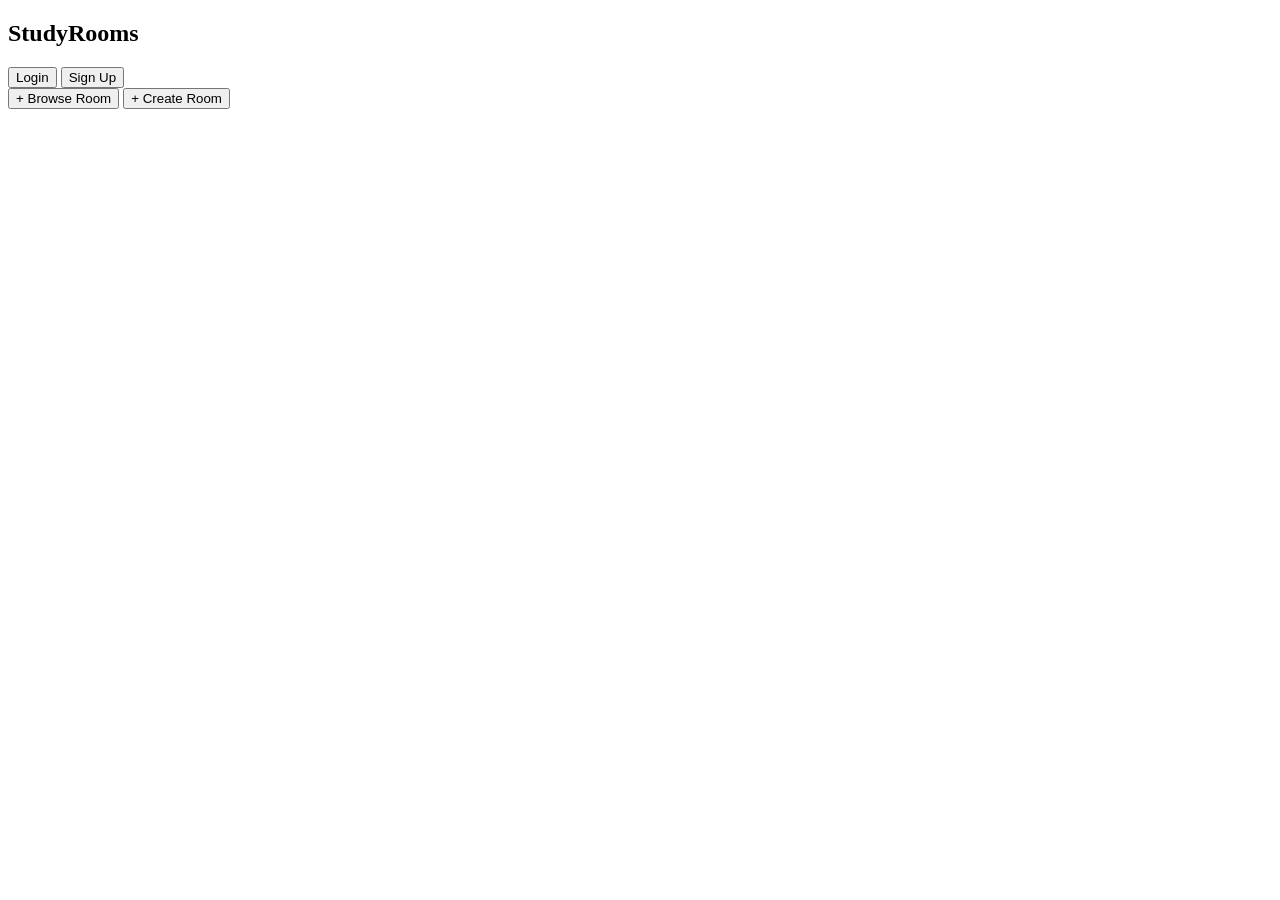
==== index.html @ 8cd2168c "add cors middleware" ====
<!DOCTYPE html>
<html lang="en">
<head>
    <meta charset="UTF-8">
    <meta name="viewport" content="width=device-width, initial-scale=1.0">
    <title>StudyRooms</title>
    <link rel="stylesheet" href="style.css">
</head>
<body>
    <nav>
        <h1>StudyRooms</h1>
        <div>
            <button onclick="window.location.href='login.html'">Login</button>
            <button onclick="window.location.href='signup.html'">Sign Up</button>
        </div>       
    </nav>
    
    <main>
        <button id="browseroombtn">+ Browse Room</button>
        <button id="createroombtn">+ Create Room</button>
    </main>
    <section id="roomsSection" style="display:none">
    <input type="text" id="searchInput" placeholder="Search rooms...">
    <div id="roomsContainer"></div>
    </section>
    <script src="app.js"></script>
</body>
</html>
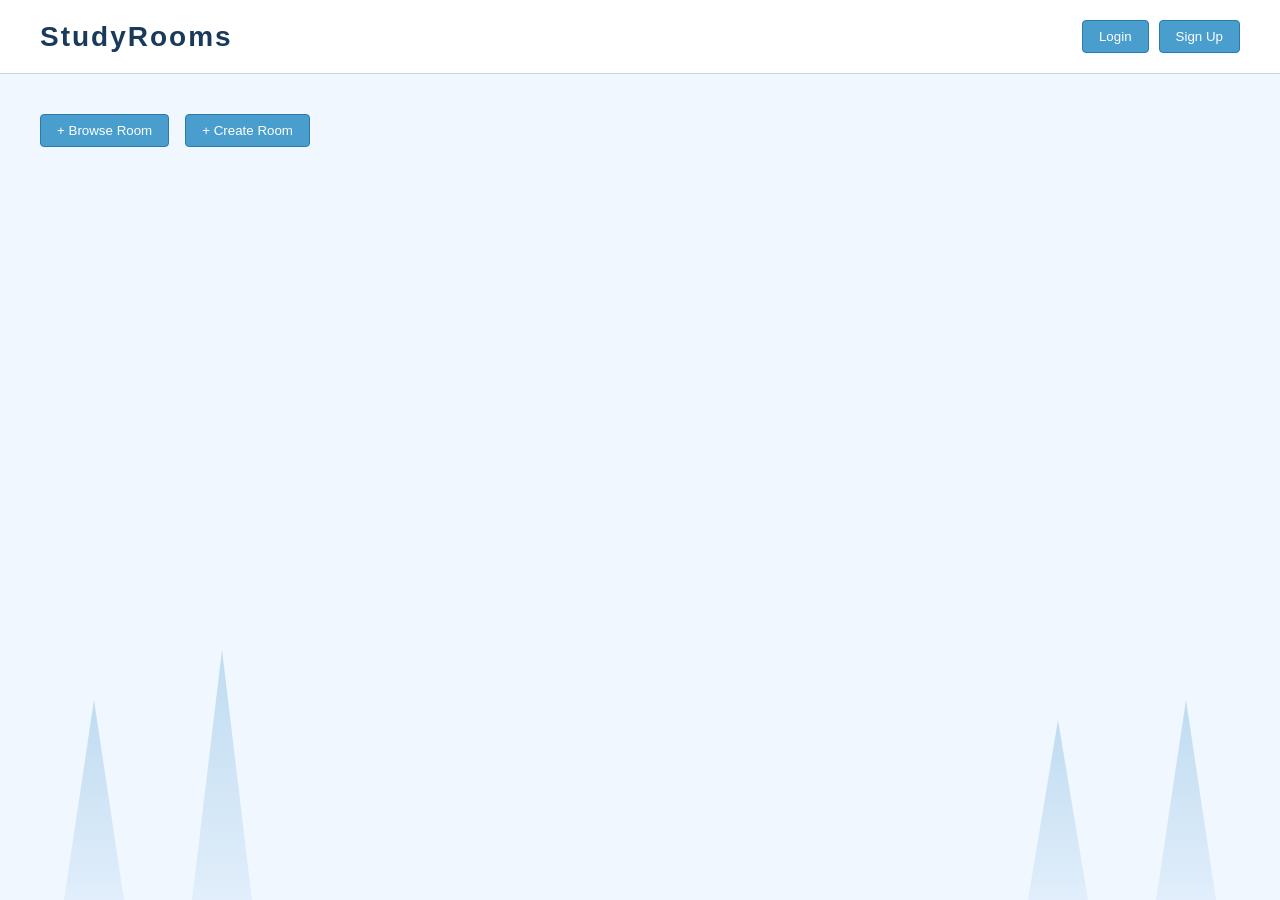
==== commit b207e7c1: "change in endpoints for adding roomembers visibility" ====
--- a/index.html
+++ b/index.html
@@ -23,6 +23,17 @@
     <input type="text" id="searchInput" placeholder="Search rooms...">
     <div id="roomsContainer"></div>
     </section>
+    <div id="createroommodal" style="display:none">
+        <h2> create a room </h2>
+        <input type="text" id="roomtitle" placeholder="Room Title">
+        <input type="text" id="roomdescription" placeholder="Description (optional)">
+        <button id="submitroombtn">Create</button>
+        <button id="closemodalbtn">Cancel</button>
+    </div>
+    <div class="tree" style="left: 5%; animation-delay: 0s;"></div>
+<div class="tree" style="left: 15%; animation-delay: 0.5s; height: 250px;"></div>
+<div class="tree" style="right: 5%; animation-delay: 1s;"></div>
+<div class="tree" style="right: 15%; animation-delay: 1.5s; height: 180px;"></div>
     <script src="app.js"></script>
 </body>
 </html>
--- a/style.css
+++ b/style.css
@@ -0,0 +1,146 @@
+* {
+    margin: 0;
+    padding: 0;
+    box-sizing: border-box;
+}
+
+body {
+    background-color: #f0f7ff;
+    color: #1a3a5c;
+    font-family: 'Segoe UI', sans-serif;
+    min-height: 100vh;
+}
+
+h1, h2, h3 {
+    color: #1a3a5c;
+}
+
+button {
+    background-color: #4a9ece;
+    color: #ffffff;
+    border: 1px solid #2a7aae;
+    padding: 8px 16px;
+    cursor: pointer;
+    border-radius: 4px;
+}
+
+button:hover {
+    background-color: #2a7aae;
+    color: #ffffff;
+}
+
+input {
+    background-color: #ffffff;
+    color: #1a3a5c;
+    border: 1px solid #4a9ece;
+    padding: 8px;
+    border-radius: 4px;
+}
+
+nav {
+    display: flex;
+    justify-content: space-between;
+    align-items: center;
+    padding: 20px 40px;
+    border-bottom: 1px solid #c0d8f0;
+    background-color: #ffffff;
+}
+
+nav h1 {
+    font-size: 28px;
+    letter-spacing: 2px;
+}
+
+nav div {
+    display: flex;
+    gap: 10px;
+}
+
+main {
+    padding: 40px;
+    display: flex;
+    gap: 16px;
+}
+
+#roomsSection {
+    padding: 20px 40px;
+}
+
+#searchInput {
+    width: 100%;
+    padding: 12px;
+    margin-bottom: 20px;
+    font-size: 16px;
+}
+
+#roomsContainer {
+    display: grid;
+    grid-template-columns: repeat(auto-fill, minmax(250px, 1fr));
+    gap: 20px;
+}
+
+#roomsContainer div {
+    background-color: #ffffff;
+    border: 1px solid #c0d8f0;
+    border-radius: 8px;
+    padding: 20px;
+    transition: border-color 0.3s;
+    box-shadow: 0 2px 8px rgba(74, 158, 206, 0.1);
+}
+
+#roomsContainer div:hover {
+    border-color: #4a9ece;
+    box-shadow: 0 4px 16px rgba(74, 158, 206, 0.2);
+}
+
+@keyframes sway {
+    0%, 100% { transform: translateX(0px); }
+    50% { transform: translateX(15px); }
+}
+
+.tree {
+    position: fixed;
+    bottom: 0;
+    width: 60px;
+    height: 200px;
+    background: linear-gradient(to top, #c0d8f0, #4a9ece);
+    clip-path: polygon(50% 0%, 0% 100%, 100% 100%);
+    animation: sway 4s ease-in-out infinite;
+    z-index: -1;
+    opacity: 0.3;
+}
+.auth-container {
+    display: flex;
+    justify-content: center;
+    align-items: center;
+    min-height: 100vh;
+}
+
+.auth-box {
+    background-color: #ffffff;
+    padding: 40px;
+    border-radius: 12px;
+    box-shadow: 0 4px 20px rgba(74, 158, 206, 0.2);
+    width: 100%;
+    max-width: 400px;
+    display: flex;
+    flex-direction: column;
+    gap: 16px;
+}
+
+.auth-box h1 {
+    text-align: center;
+    margin-bottom: 10px;
+}
+
+.auth-box input {
+    width: 100%;
+    padding: 12px;
+    font-size: 15px;
+}
+
+.auth-box button {
+    width: 100%;
+    padding: 12px;
+    font-size: 16px;
+}
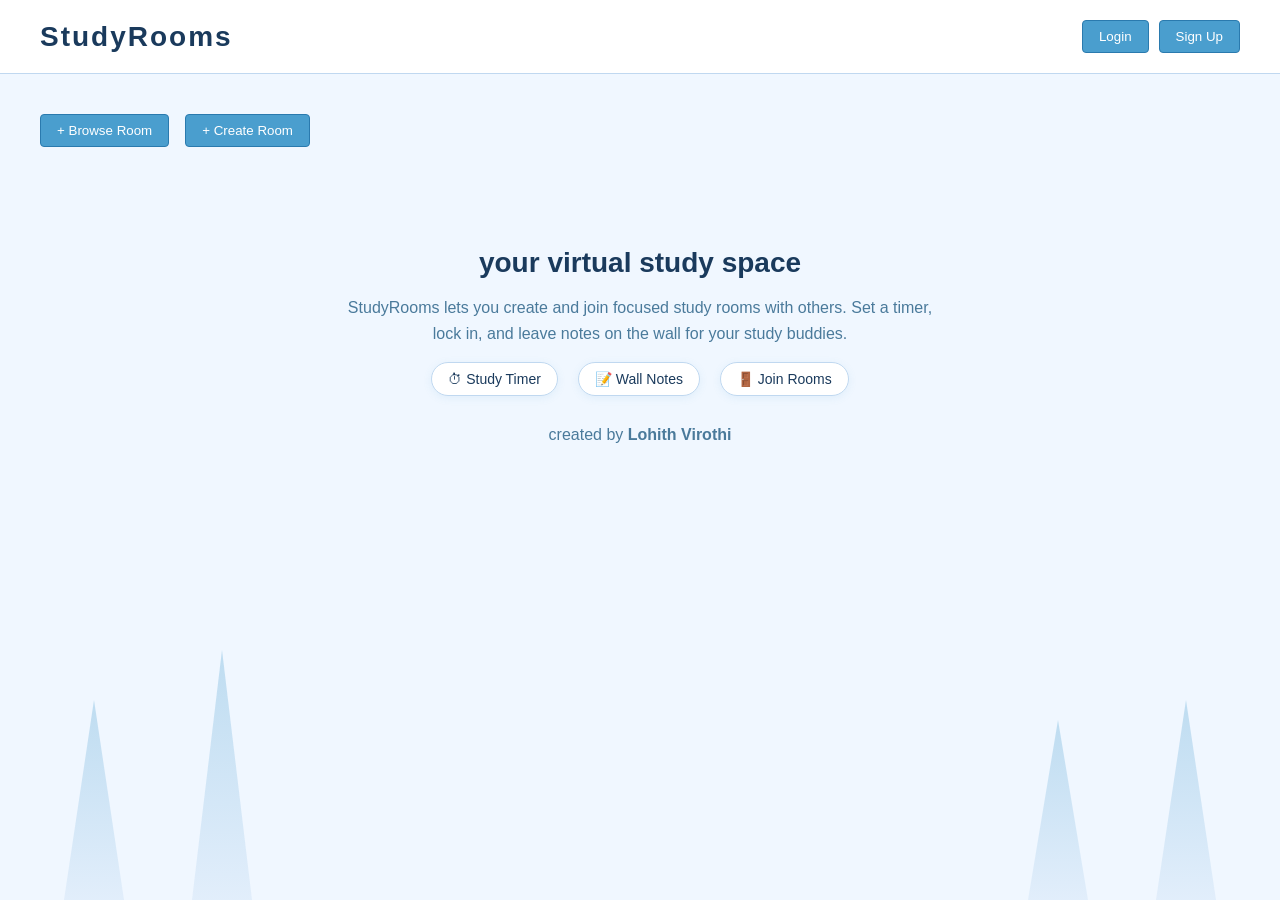
==== commit 2f2f838f: "homepage" ====
--- a/index.html
+++ b/index.html
@@ -19,6 +19,18 @@
         <button id="browseroombtn">+ Browse Room</button>
         <button id="createroombtn">+ Create Room</button>
     </main>
+    <section id="heroSection">
+    <div class="hero-box">
+        <h2>your virtual study space</h2>
+        <p>StudyRooms lets you create and join focused study rooms with others. Set a timer, lock in, and leave notes on the wall for your study buddies.</p>
+        <div class="hero-features">
+            <span>⏱ Study Timer</span>
+            <span>📝 Wall Notes</span>
+            <span>🚪 Join Rooms</span>
+        </div>
+        <p class="created-by">created by <strong>Lohith Virothi</strong></p>
+    </div>
+</section>
     <section id="roomsSection" style="display:none">
     <input type="text" id="searchInput" placeholder="Search rooms...">
     <div id="roomsContainer"></div>
--- a/style.css
+++ b/style.css
@@ -143,4 +143,87 @@
     width: 100%;
     padding: 12px;
     font-size: 16px;
+}
+
+.notes-grid {
+    columns: 4;
+    gap: 1rem;
+    padding: 1rem;
+}
+
+.sticky-note {
+    break-inside: avoid;
+    margin-bottom: 1rem;
+    display: inline-block;
+    width: 100%;
+    min-height: 100px;
+    padding: 1rem;
+    border-radius: 8px;
+    box-shadow: 3px 3px 8px rgba(0,0,0,0.15);
+}
+
+.note-input-area {
+    display: flex;
+    justify-content: center;
+    gap: 0.5rem;
+    margin-bottom: 1rem;
+}
+
+.notes-section {
+    text-align: center;
+    margin: 0 auto;
+    max-width: 90%;
+    padding: 20px;
+}
+
+.note-input-area textarea {
+    max-width: 400px;
+    height: 60px;
+    resize: none;
+}
+
+#heroSection {
+    display: flex;
+    justify-content: center;
+    padding: 60px 20px 20px;
+}
+
+.hero-box {
+    text-align: center;
+    max-width: 600px;
+    display: flex;
+    flex-direction: column;
+    gap: 16px;
+}
+
+.hero-box h2 {
+    font-size: 28px;
+}
+
+.hero-box p {
+    color: #4a7a9b;
+    font-size: 16px;
+    line-height: 1.6;
+}
+
+.hero-features {
+    display: flex;
+    justify-content: center;
+    gap: 20px;
+    flex-wrap: wrap;
+}
+
+.hero-features span {
+    background: #ffffff;
+    border: 1px solid #c0d8f0;
+    padding: 8px 16px;
+    border-radius: 20px;
+    font-size: 14px;
+    box-shadow: 0 2px 8px rgba(74,158,206,0.1);
+}
+
+.created-by {
+    font-size: 13px;
+    color: #8aaabb;
+    margin-top: 10px;
 }
